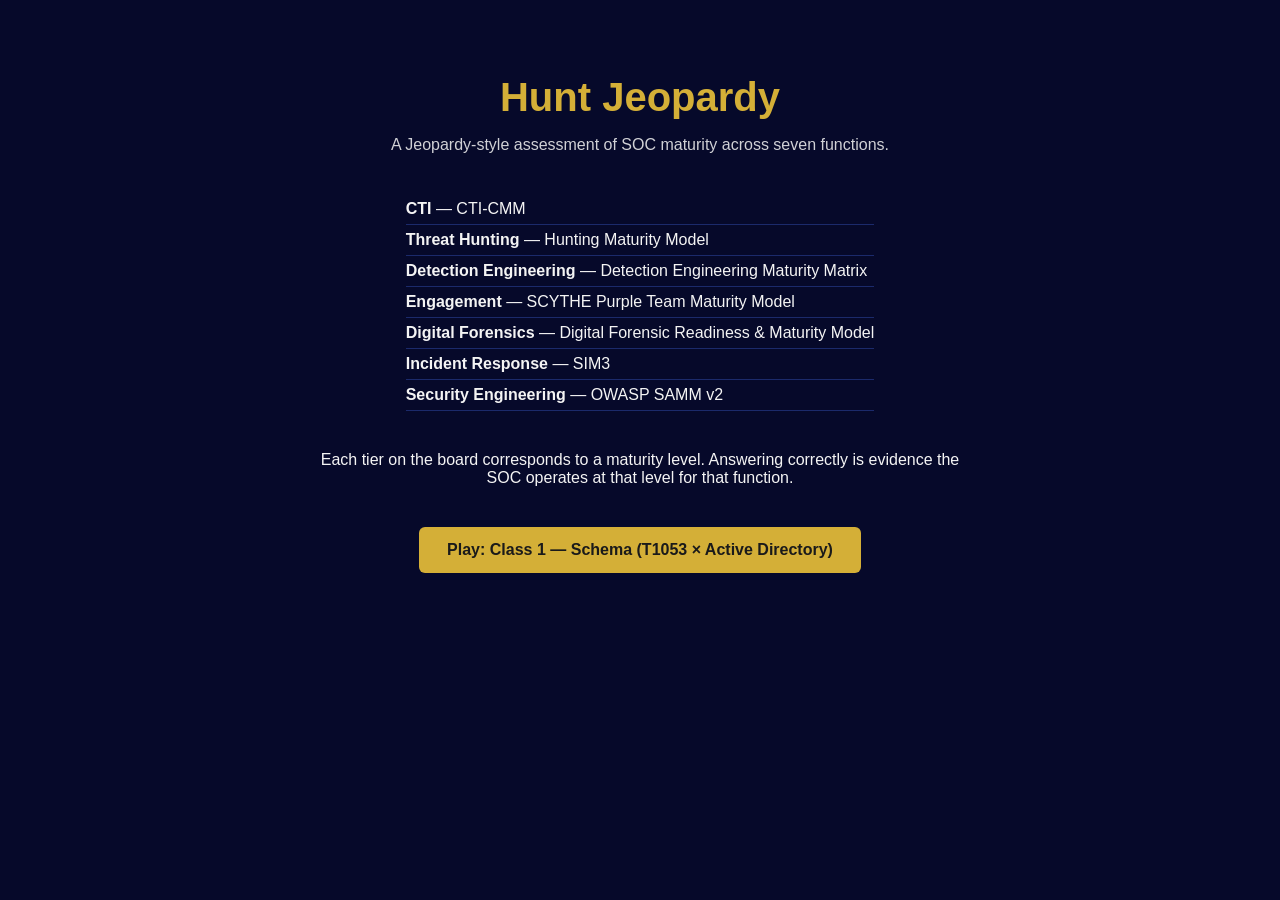
==== docs/index.html @ 270866ed "Add Phase 1 MVP: single-board static Jeopardy site for GitHub Pages Implements the first board from " ====
<!DOCTYPE html>
<html lang="en">
<head>
<meta charset="UTF-8">
<meta name="viewport" content="width=device-width, initial-scale=1.0">
<title>Hunt Jeopardy — SOC Maturity Assessment</title>
<link rel="stylesheet" href="assets/css/style.css">
</head>
<body>
  <main class="landing">
    <h1>Hunt Jeopardy</h1>
    <p class="tagline">A Jeopardy-style assessment of SOC maturity across seven functions.</p>

    <ul class="function-list">
      <li><strong>CTI</strong> — CTI-CMM</li>
      <li><strong>Threat Hunting</strong> — Hunting Maturity Model</li>
      <li><strong>Detection Engineering</strong> — Detection Engineering Maturity Matrix</li>
      <li><strong>Engagement</strong> — SCYTHE Purple Team Maturity Model</li>
      <li><strong>Digital Forensics</strong> — Digital Forensic Readiness &amp; Maturity Model</li>
      <li><strong>Incident Response</strong> — SIM3</li>
      <li><strong>Security Engineering</strong> — OWASP SAMM v2</li>
    </ul>

    <p>Each tier on the board corresponds to a maturity level. Answering correctly is evidence
       the SOC operates at that level for that function.</p>

    <a class="play-button" href="board.html?campaign=class-1-schema">Play: Class 1 — Schema (T1053 × Active Directory)</a>
  </main>
</body>
</html>
---- docs/assets/css/style.css ----
:root {
  --board-bg: #0a1140;
  --board-accent: #1b2a6b;
  --gold: #d4af37;
  --text: #f4f4f4;
  --correct: #1b7a3d;
  --incorrect: #8a1f1f;
  --used: #06092a;
}

* { box-sizing: border-box; }

body {
  margin: 0;
  font-family: "Segoe UI", Arial, sans-serif;
  background: var(--used);
  color: var(--text);
}

.landing {
  max-width: 720px;
  margin: 0 auto;
  padding: 48px 24px;
  text-align: center;
}

.landing h1 {
  color: var(--gold);
  font-size: 2.5rem;
  margin-bottom: 0;
}

.tagline { opacity: 0.85; }

.function-list {
  list-style: none;
  padding: 0;
  text-align: left;
  display: inline-block;
  margin: 24px 0;
}

.function-list li {
  padding: 6px 0;
  border-bottom: 1px solid var(--board-accent);
}

.play-button {
  display: inline-block;
  margin-top: 24px;
  padding: 14px 28px;
  background: var(--gold);
  color: #1a1a1a;
  font-weight: bold;
  text-decoration: none;
  border-radius: 6px;
}

.topbar {
  display: flex;
  align-items: center;
  gap: 16px;
  padding: 16px 24px;
  background: var(--board-bg);
}

.back-link { color: var(--gold); text-decoration: none; }

#campaign-title { margin: 0; color: var(--gold); font-size: 1.2rem; }

.teams-panel {
  padding: 12px 24px;
  background: var(--board-accent);
  display: flex;
  flex-wrap: wrap;
  gap: 16px;
  align-items: center;
}

.teams-controls { display: flex; gap: 8px; }

.teams-controls input {
  padding: 6px 8px;
  border-radius: 4px;
  border: none;
}

.teams-controls button {
  padding: 6px 12px;
  border-radius: 4px;
  border: none;
  background: var(--gold);
  cursor: pointer;
  font-weight: bold;
}

.teams-scores {
  display: flex;
  gap: 12px;
  flex-wrap: wrap;
}

.team-chip {
  background: var(--board-bg);
  padding: 6px 12px;
  border-radius: 4px;
  border: 1px solid var(--gold);
}

main {
  overflow-x: auto;
  padding: 16px;
}

table.board {
  width: 100%;
  border-collapse: separate;
  border-spacing: 6px;
  table-layout: fixed;
}

table.board th {
  background: var(--board-bg);
  color: var(--gold);
  padding: 10px 6px;
  font-size: 0.85rem;
  text-transform: uppercase;
  border-radius: 4px;
}

table.board th .model-name {
  display: block;
  font-size: 0.65rem;
  color: #cfcfcf;
  text-transform: none;
  font-weight: normal;
}

table.board td {
  padding: 0;
}

.cell-btn {
  width: 100%;
  height: 64px;
  background: var(--board-accent);
  color: var(--gold);
  border: none;
  border-radius: 4px;
  font-size: 1.3rem;
  font-weight: bold;
  cursor: pointer;
}

.cell-btn:hover { filter: brightness(1.2); }

.cell-btn.used {
  background: var(--used);
  color: #555;
  cursor: default;
}

.modal-backdrop {
  display: none;
  position: fixed;
  inset: 0;
  background: rgba(0,0,0,0.8);
  align-items: center;
  justify-content: center;
}

.modal-backdrop.open { display: flex; }

.modal {
  background: var(--board-bg);
  border: 2px solid var(--gold);
  border-radius: 8px;
  padding: 32px;
  max-width: 560px;
  width: 90%;
  text-align: center;
}

.modal-category { color: var(--gold); font-weight: bold; text-transform: uppercase; }
.modal-points { font-size: 1.5rem; margin: 8px 0 16px; }
.modal-clue { font-size: 1.2rem; margin-bottom: 20px; }
.modal-answer { font-size: 1.1rem; color: var(--gold); margin: 12px 0; }
.modal-level { font-size: 0.95rem; opacity: 0.85; margin-bottom: 12px; }

.modal button {
  margin: 6px;
  padding: 10px 18px;
  border-radius: 4px;
  border: none;
  cursor: pointer;
  font-weight: bold;
}

#reveal-btn { background: var(--gold); }
#mark-correct-btn { background: var(--correct); color: white; }
#mark-incorrect-btn { background: var(--incorrect); color: white; }
.modal-close { background: #444; color: white; }

.modal-grading select {
  padding: 6px;
  margin: 0 8px;
  border-radius: 4px;
  border: none;
}

.summary-panel {
  padding: 16px 24px 48px;
}

#show-summary-btn {
  padding: 10px 18px;
  background: var(--gold);
  border: none;
  border-radius: 4px;
  cursor: pointer;
  font-weight: bold;
}

#summary-output {
  margin-top: 16px;
}

.summary-row {
  display: flex;
  justify-content: space-between;
  padding: 8px 12px;
  background: var(--board-accent);
  border-radius: 4px;
  margin-bottom: 6px;
}
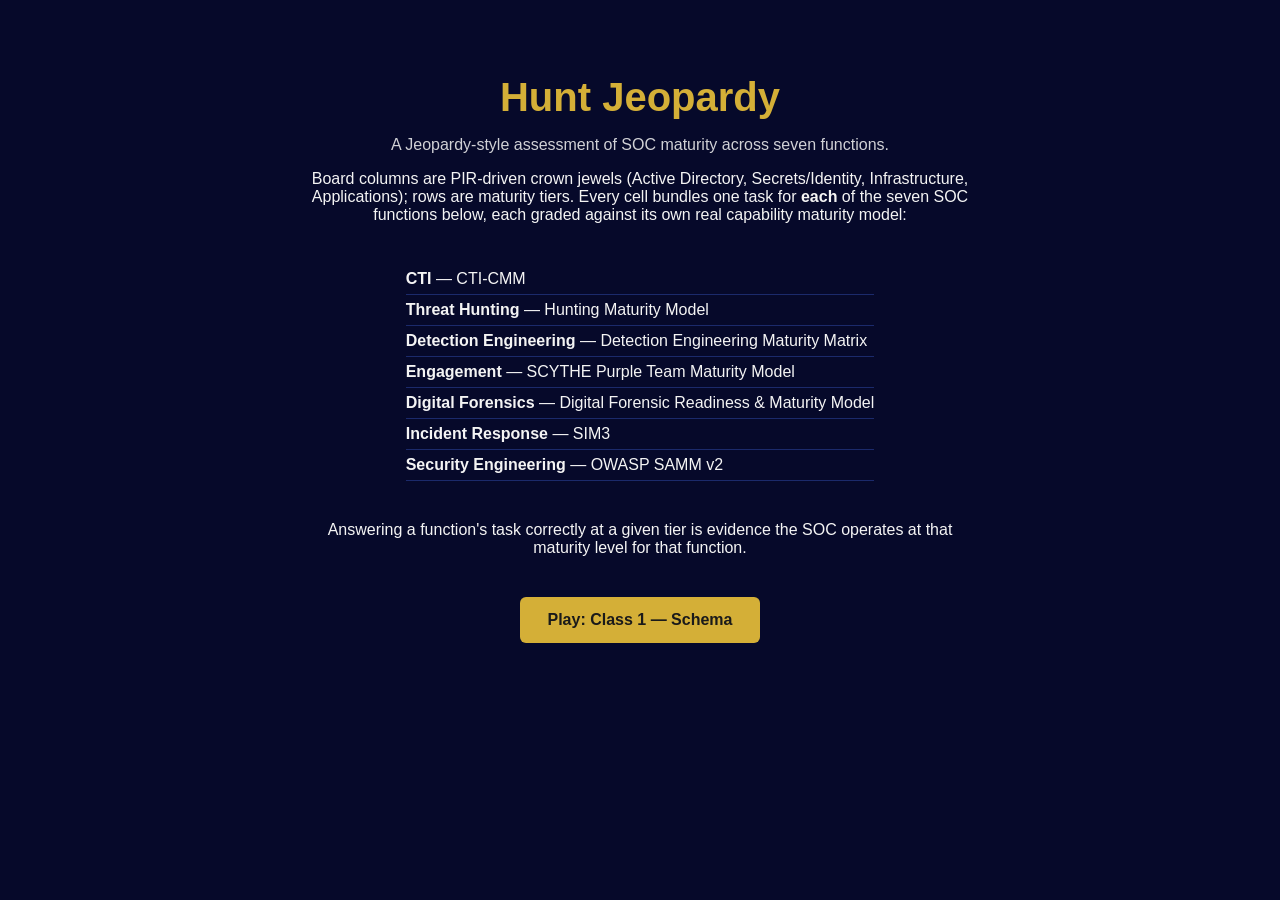
==== commit 2d081675: "Redesign board: crown jewels across, maturity tiers down, all 7 functions per cell Replace the funct" ====
--- a/docs/index.html
+++ b/docs/index.html
@@ -11,6 +11,11 @@
     <h1>Hunt Jeopardy</h1>
     <p class="tagline">A Jeopardy-style assessment of SOC maturity across seven functions.</p>
 
+    <p>Board columns are PIR-driven crown jewels (Active Directory, Secrets/Identity,
+       Infrastructure, Applications); rows are maturity tiers. Every cell bundles one task
+       for <strong>each</strong> of the seven SOC functions below, each graded against its own
+       real capability maturity model:</p>
+
     <ul class="function-list">
       <li><strong>CTI</strong> — CTI-CMM</li>
       <li><strong>Threat Hunting</strong> — Hunting Maturity Model</li>
@@ -21,10 +26,10 @@
       <li><strong>Security Engineering</strong> — OWASP SAMM v2</li>
     </ul>
 
-    <p>Each tier on the board corresponds to a maturity level. Answering correctly is evidence
-       the SOC operates at that level for that function.</p>
+    <p>Answering a function's task correctly at a given tier is evidence the SOC operates at
+       that maturity level for that function.</p>
 
-    <a class="play-button" href="board.html?campaign=class-1-schema">Play: Class 1 — Schema (T1053 × Active Directory)</a>
+    <a class="play-button" href="board.html?campaign=class-1-schema">Play: Class 1 — Schema</a>
   </main>
 </body>
 </html>
--- a/docs/assets/css/style.css
+++ b/docs/assets/css/style.css
@@ -182,7 +182,8 @@
 }
 
 .modal-category { color: var(--gold); font-weight: bold; text-transform: uppercase; }
-.modal-points { font-size: 1.5rem; margin: 8px 0 16px; }
+.modal-points { font-size: 1.5rem; margin: 8px 0 4px; }
+.modal-progress { font-size: 0.85rem; opacity: 0.75; margin-bottom: 16px; }
 .modal-clue { font-size: 1.2rem; margin-bottom: 20px; }
 .modal-answer { font-size: 1.1rem; color: var(--gold); margin: 12px 0; }
 .modal-level { font-size: 0.95rem; opacity: 0.85; margin-bottom: 12px; }
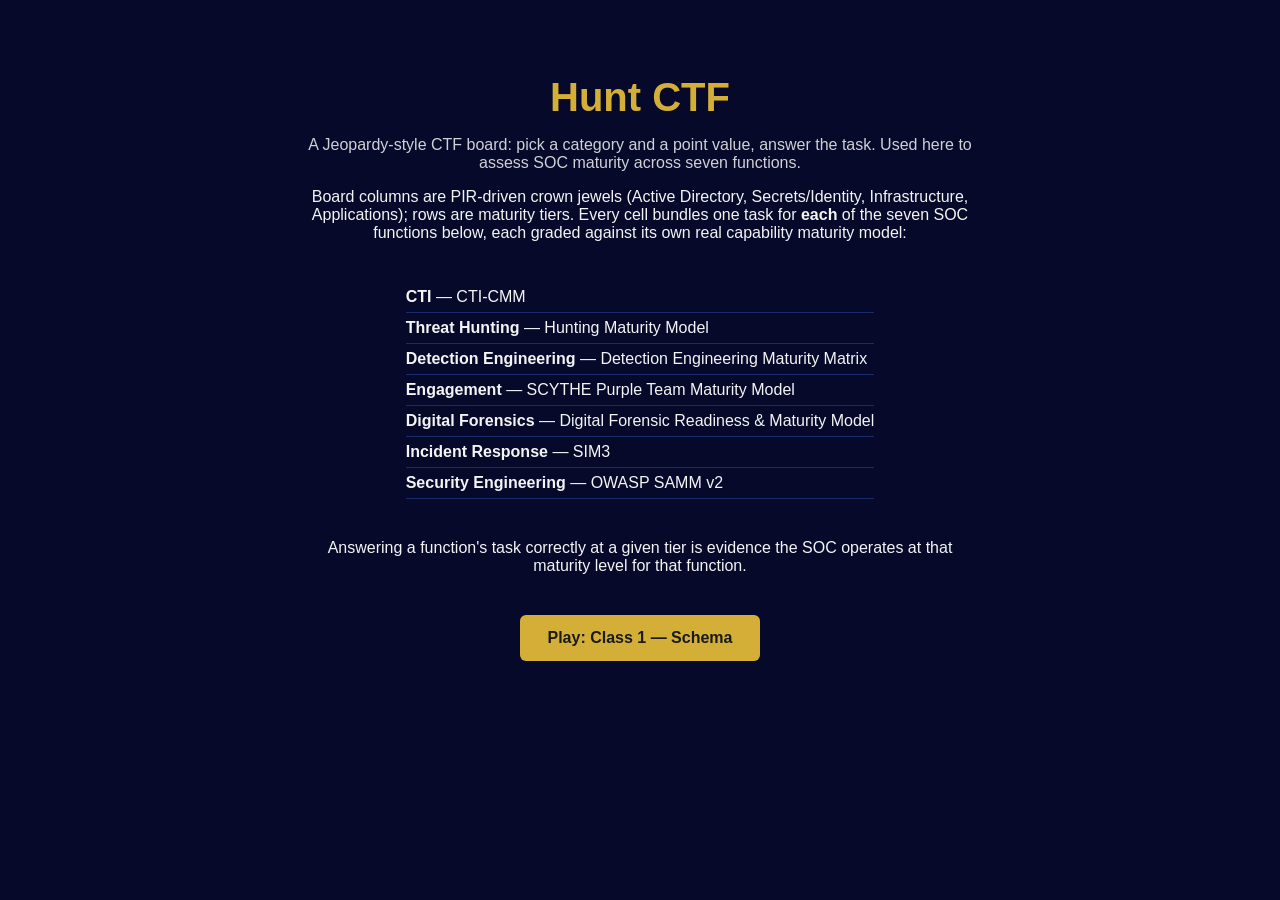
==== commit 8ae1bd34: "Reframe as a CTF-style jeopardy board, not the TV game show Drop dollar-sign point values in favor o" ====
--- a/docs/index.html
+++ b/docs/index.html
@@ -3,13 +3,14 @@
 <head>
 <meta charset="UTF-8">
 <meta name="viewport" content="width=device-width, initial-scale=1.0">
-<title>Hunt Jeopardy — SOC Maturity Assessment</title>
+<title>Hunt CTF — SOC Maturity Assessment</title>
 <link rel="stylesheet" href="assets/css/style.css">
 </head>
 <body>
   <main class="landing">
-    <h1>Hunt Jeopardy</h1>
-    <p class="tagline">A Jeopardy-style assessment of SOC maturity across seven functions.</p>
+    <h1>Hunt CTF</h1>
+    <p class="tagline">A Jeopardy-style CTF board: pick a category and a point value, answer the
+       task. Used here to assess SOC maturity across seven functions.</p>
 
     <p>Board columns are PIR-driven crown jewels (Active Directory, Secrets/Identity,
        Infrastructure, Applications); rows are maturity tiers. Every cell bundles one task
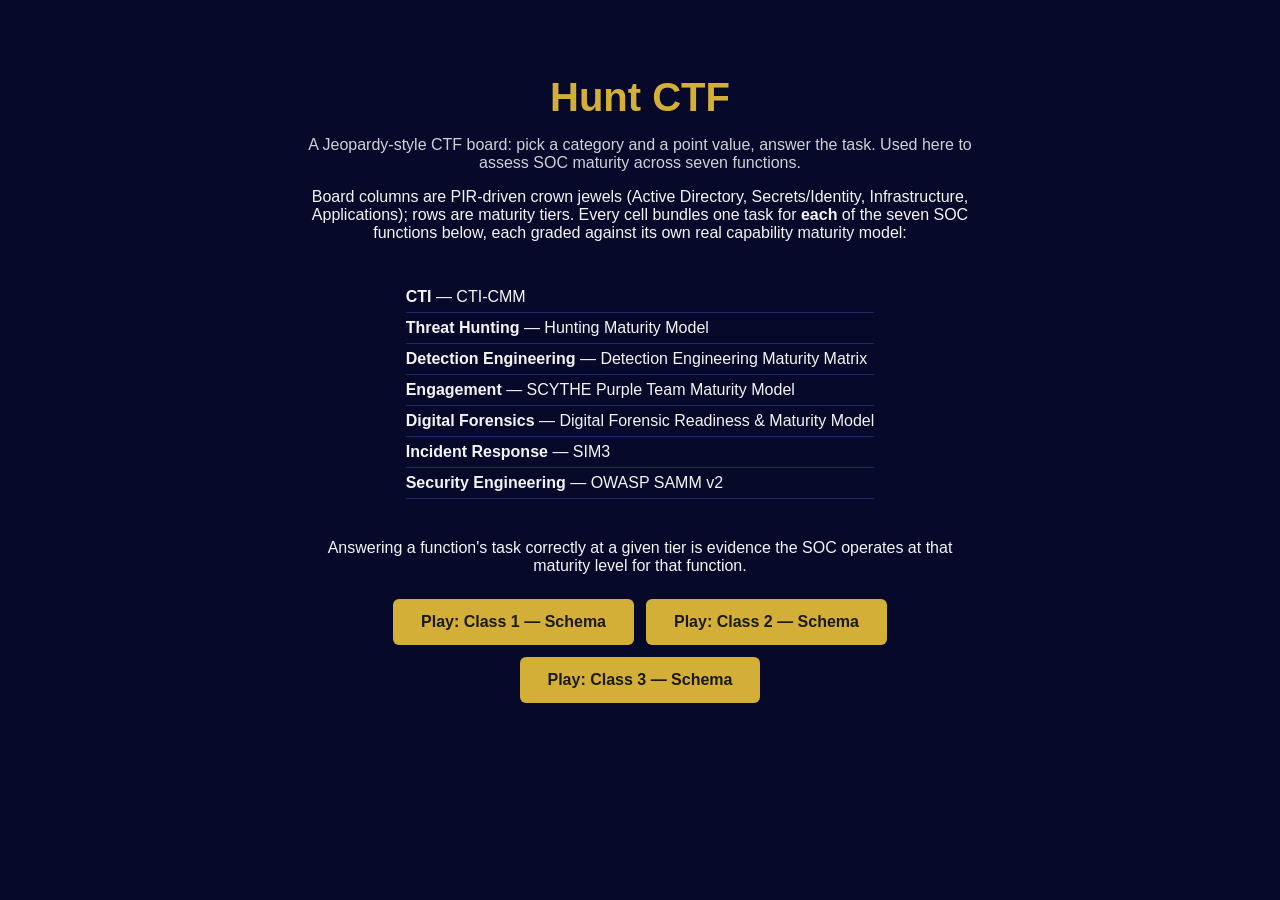
==== commit 83344f64: "Add Class 2 and 3 boards, show all 7 tasks per cell at once Redesign the modal so opening a cell rev" ====
--- a/docs/index.html
+++ b/docs/index.html
@@ -30,7 +30,11 @@
     <p>Answering a function's task correctly at a given tier is evidence the SOC operates at
        that maturity level for that function.</p>
 
-    <a class="play-button" href="board.html?campaign=class-1-schema">Play: Class 1 — Schema</a>
+    <div class="play-buttons">
+      <a class="play-button" href="board.html?campaign=class-1-schema">Play: Class 1 — Schema</a>
+      <a class="play-button" href="board.html?campaign=class-2-schema">Play: Class 2 — Schema</a>
+      <a class="play-button" href="board.html?campaign=class-3-schema">Play: Class 3 — Schema</a>
+    </div>
   </main>
 </body>
 </html>
--- a/docs/assets/css/style.css
+++ b/docs/assets/css/style.css
@@ -45,9 +45,16 @@
   border-bottom: 1px solid var(--board-accent);
 }
 
+.play-buttons {
+  display: flex;
+  flex-wrap: wrap;
+  justify-content: center;
+  gap: 12px;
+  margin-top: 24px;
+}
+
 .play-button {
   display: inline-block;
-  margin-top: 24px;
   padding: 14px 28px;
   background: var(--gold);
   color: #1a1a1a;
@@ -181,33 +188,75 @@
   text-align: center;
 }
 
+.modal-wide {
+  max-width: 860px;
+  max-height: 88vh;
+  overflow-y: auto;
+  text-align: left;
+}
+
 .modal-category { color: var(--gold); font-weight: bold; text-transform: uppercase; }
-.modal-points { font-size: 1.5rem; margin: 8px 0 4px; }
-.modal-progress { font-size: 0.85rem; opacity: 0.75; margin-bottom: 16px; }
-.modal-clue { font-size: 1.2rem; margin-bottom: 20px; }
-.modal-answer { font-size: 1.1rem; color: var(--gold); margin: 12px 0; }
-.modal-level { font-size: 0.95rem; opacity: 0.85; margin-bottom: 12px; }
-
-.modal button {
-  margin: 6px;
-  padding: 10px 18px;
-  border-radius: 4px;
-  border: none;
-  cursor: pointer;
-  font-weight: bold;
-}
-
-#reveal-btn { background: var(--gold); }
-#mark-correct-btn { background: var(--correct); color: white; }
-#mark-incorrect-btn { background: var(--incorrect); color: white; }
-.modal-close { background: #444; color: white; }
-
-.modal-grading select {
+.modal-points { font-size: 1.3rem; margin: 8px 0 16px; }
+
+.modal-tasks {
+  display: flex;
+  flex-direction: column;
+  gap: 14px;
+  margin-bottom: 20px;
+}
+
+.task-row {
+  background: var(--board-accent);
+  border-radius: 6px;
+  padding: 14px 16px;
+}
+
+.task-row.graded { opacity: 0.7; }
+
+.task-header {
+  display: flex;
+  justify-content: space-between;
+  align-items: baseline;
+  flex-wrap: wrap;
+  gap: 8px;
+  margin-bottom: 8px;
+}
+
+.task-function { color: var(--gold); font-weight: bold; }
+.task-function .task-model { color: #cfcfcf; font-weight: normal; font-size: 0.75rem; }
+.task-points { font-weight: bold; }
+.task-status { font-size: 1.1rem; }
+
+.task-clue { margin-bottom: 10px; }
+.task-answer { color: var(--gold); margin: 8px 0; }
+.task-level { font-size: 0.85rem; opacity: 0.85; margin-bottom: 8px; }
+
+.task-grading:not([hidden]) {
+  display: flex;
+  align-items: center;
+  gap: 8px;
+  flex-wrap: wrap;
+  margin-top: 8px;
+}
+
+.task-grading select {
   padding: 6px;
-  margin: 0 8px;
-  border-radius: 4px;
-  border: none;
-}
+  border-radius: 4px;
+  border: none;
+}
+
+.modal button, .task-row button {
+  padding: 8px 14px;
+  border-radius: 4px;
+  border: none;
+  cursor: pointer;
+  font-weight: bold;
+}
+
+.task-reveal-btn { background: var(--gold); }
+.task-correct-btn { background: var(--correct); color: white; }
+.task-incorrect-btn { background: var(--incorrect); color: white; }
+.modal-close { background: #444; color: white; margin-top: 6px; }
 
 .summary-panel {
   padding: 16px 24px 48px;
